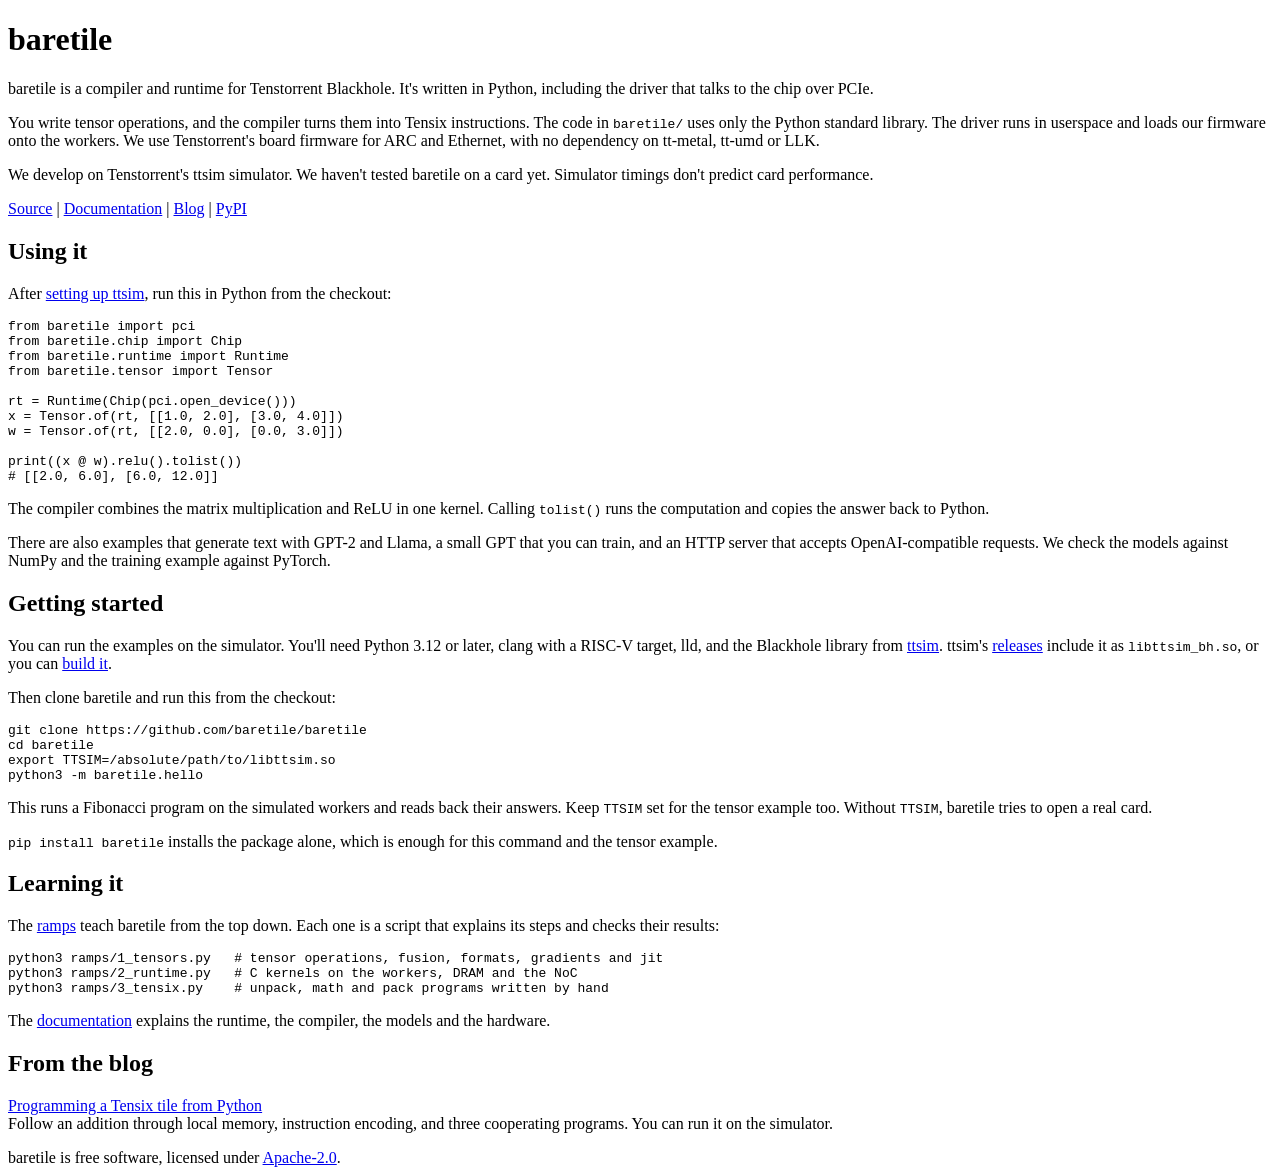
==== website/public/index.html @ c79233c2 "website: add blog" ====
<!doctype html>
<html lang="en">
<head>
<meta charset="utf-8">
<meta name="viewport" content="width=device-width, initial-scale=1">
<title>baretile</title>
<meta name="description" content="baretile is a compiler and runtime for Tenstorrent Blackhole, written in Python.">
<link rel="icon" type="image/svg+xml" href="/baretile.svg">
<link rel="stylesheet" href="/style.css">
</head>
<body>
<main>

<h1>baretile</h1>

<p>baretile is a compiler and runtime for Tenstorrent Blackhole.
It's written in Python, including the driver that talks to the chip over PCIe.</p>

<p>You write tensor operations, and the compiler turns them into Tensix instructions.
The code in <code>baretile/</code> uses only the Python standard library.
The driver runs in userspace and loads our firmware onto the workers.
We use Tenstorrent's board firmware for ARC and Ethernet, with no dependency on tt-metal, tt-umd or LLK.</p>

<p>We develop on Tenstorrent's ttsim simulator.
We haven't tested baretile on a card yet. Simulator timings don't predict card performance.</p>

<p><a href="https://github.com/baretile/baretile">Source</a> |
<a href="https://github.com/baretile/baretile/blob/main/docs/README.md">Documentation</a> |
<a href="/blog/">Blog</a> |
<a href="https://pypi.org/project/baretile/">PyPI</a></p>

<h2>Using it</h2>

<p>After <a href="#getting-started">setting up ttsim</a>, run this in Python from the checkout:</p>

<pre tabindex="0" aria-label="Python example"><code><span class="k">from</span> baretile <span class="k">import</span> pci
<span class="k">from</span> baretile.chip <span class="k">import</span> Chip
<span class="k">from</span> baretile.runtime <span class="k">import</span> Runtime
<span class="k">from</span> baretile.tensor <span class="k">import</span> Tensor

rt = Runtime(Chip(pci.open_device()))
x = Tensor.of(rt, [[<span class="n">1.0</span>, <span class="n">2.0</span>], [<span class="n">3.0</span>, <span class="n">4.0</span>]])
w = Tensor.of(rt, [[<span class="n">2.0</span>, <span class="n">0.0</span>], [<span class="n">0.0</span>, <span class="n">3.0</span>]])

print((x @ w).relu().tolist())
<span class="c"># [[2.0, 6.0], [6.0, 12.0]]</span></code></pre>

<p>The compiler combines the matrix multiplication and ReLU in one kernel.
Calling <code>tolist()</code> runs the computation and copies the answer back to Python.</p>

<p>There are also examples that generate text with GPT-2 and Llama, a small GPT that you can train, and an HTTP server that accepts OpenAI-compatible requests.
We check the models against NumPy and the training example against PyTorch.</p>

<h2 id="getting-started">Getting started</h2>

<p>You can run the examples on the simulator.
You'll need Python 3.12 or later, clang with a RISC-V target, lld, and the Blackhole library from <a href="https://github.com/tenstorrent/ttsim">ttsim</a>.
ttsim's <a href="https://github.com/tenstorrent/ttsim/releases">releases</a> include it as <code>libttsim_bh.so</code>, or you can <a href="https://github.com/baretile/baretile#try-it">build it</a>.</p>

<p>Then clone baretile and run this from the checkout:</p>

<pre tabindex="0" aria-label="Shell commands"><code>git clone https://github.com/baretile/baretile
<span class="k">cd</span> baretile
<span class="k">export</span> TTSIM=/absolute/path/to/libttsim.so
python3 -m baretile.hello</code></pre>

<p>This runs a Fibonacci program on the simulated workers and reads back their answers.
Keep <code>TTSIM</code> set for the tensor example too.
Without <code>TTSIM</code>, baretile tries to open a real card.</p>

<p><code>pip install baretile</code> installs the package alone, which is enough for this command and the tensor example.</p>

<h2>Learning it</h2>

<p>The <a href="https://github.com/baretile/baretile/tree/main/ramps">ramps</a> teach baretile from the top down.
Each one is a script that explains its steps and checks their results:</p>

<pre tabindex="0" aria-label="Tutorial commands"><code>python3 ramps/1_tensors.py   <span class="c"># tensor operations, fusion, formats, gradients and jit</span>
python3 ramps/2_runtime.py   <span class="c"># C kernels on the workers, DRAM and the NoC</span>
python3 ramps/3_tensix.py    <span class="c"># unpack, math and pack programs written by hand</span></code></pre>

<p>The <a href="https://github.com/baretile/baretile/blob/main/docs/README.md">documentation</a> explains the runtime, the compiler, the models and the hardware.</p>

<h2>From the blog</h2>

<p><a href="/blog/programming-a-tensix-tile-from-python/">Programming a Tensix tile from Python</a><br>
Follow an addition through local memory, instruction encoding, and three cooperating programs. You can run it on the simulator.</p>

</main>

<footer>baretile is free software, licensed under <a href="https://github.com/baretile/baretile/blob/main/LICENSE">Apache-2.0</a>.</footer>

</body>
</html>
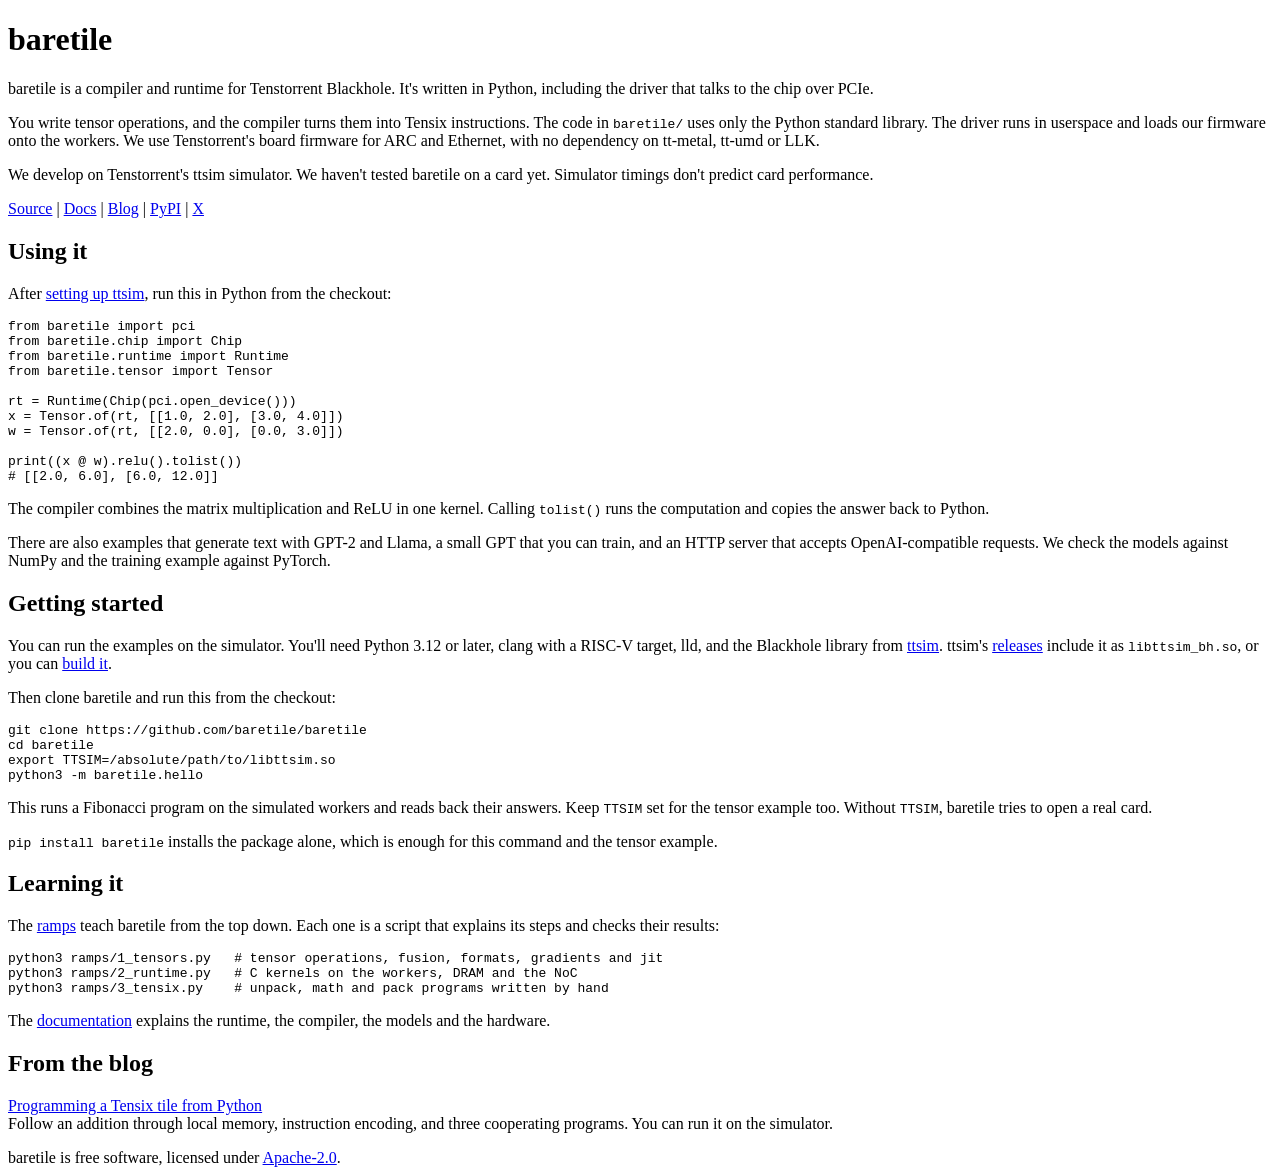
==== commit cb19a7e6: "website: link the X account" ====
--- a/website/public/index.html
+++ b/website/public/index.html
@@ -25,9 +25,10 @@
 We haven't tested baretile on a card yet. Simulator timings don't predict card performance.</p>
 
 <p><a href="https://github.com/baretile/baretile">Source</a> |
-<a href="https://github.com/baretile/baretile/blob/main/docs/README.md">Documentation</a> |
+<a href="https://github.com/baretile/baretile/blob/main/docs/README.md">Docs</a> |
 <a href="/blog/">Blog</a> |
-<a href="https://pypi.org/project/baretile/">PyPI</a></p>
+<a href="https://pypi.org/project/baretile/">PyPI</a> |
+<a href="https://x.com/baretile_">X</a></p>
 
 <h2>Using it</h2>
 
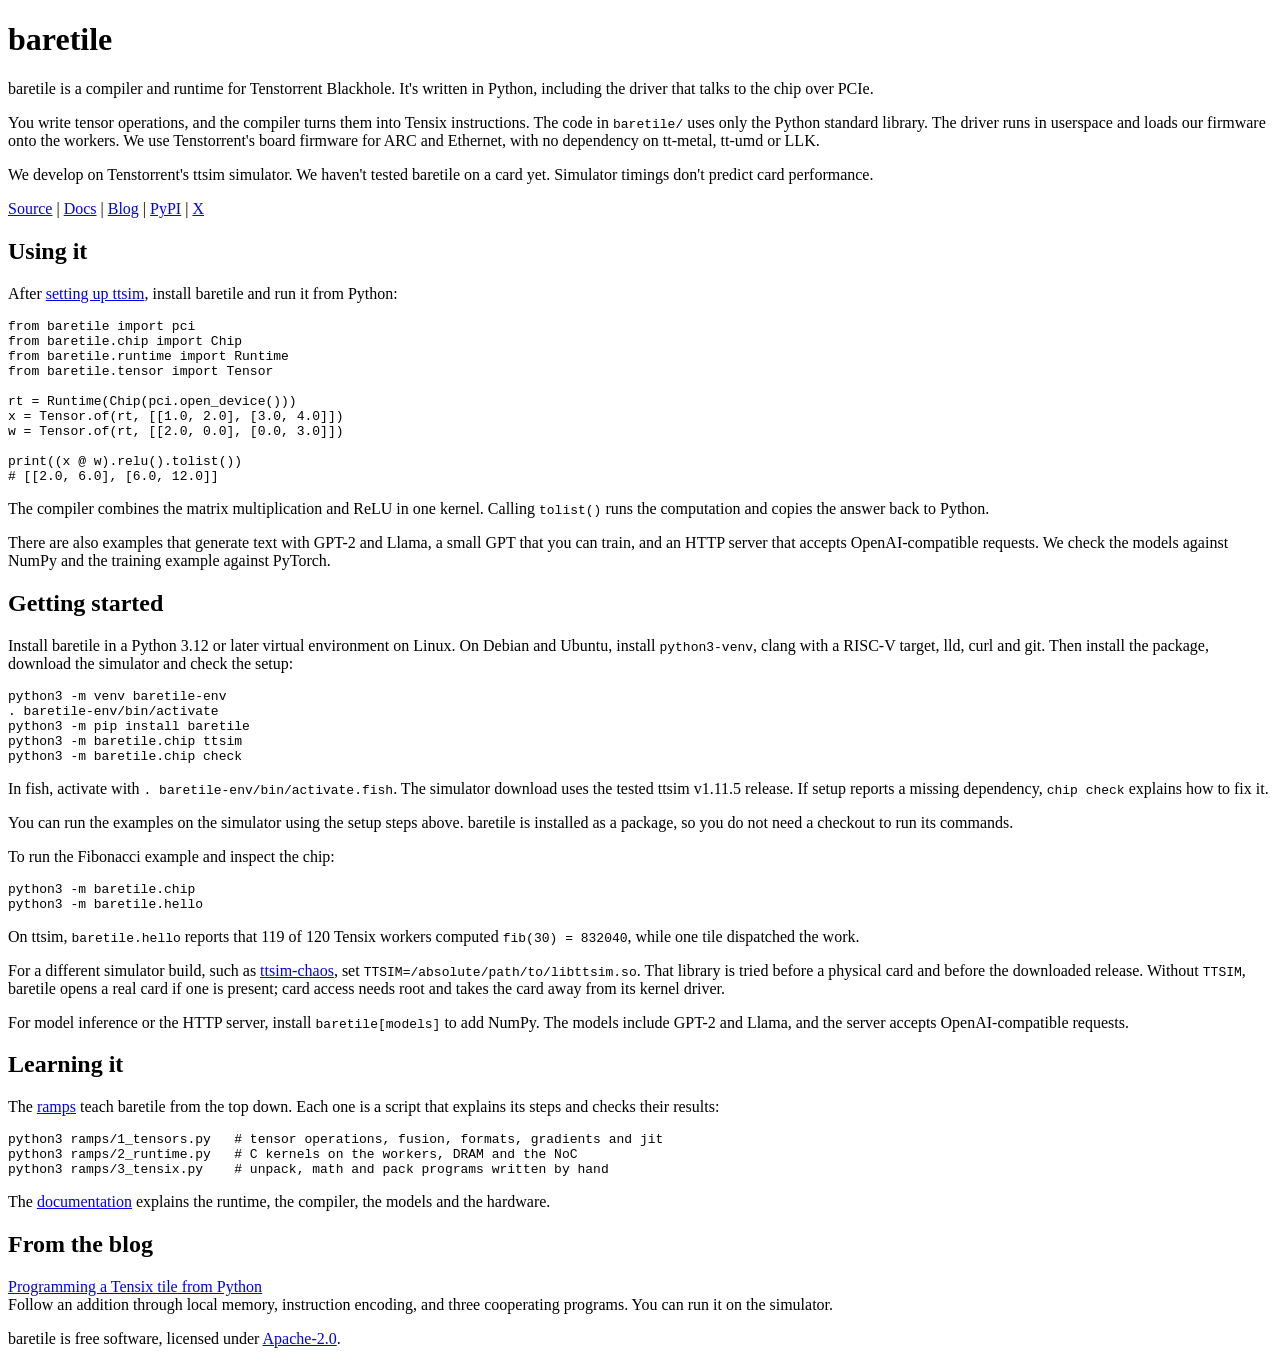
==== commit e7c0dfca: "docs: update website setup to match README" ====
--- a/website/public/index.html
+++ b/website/public/index.html
@@ -32,7 +32,7 @@
 
 <h2>Using it</h2>
 
-<p>After <a href="#getting-started">setting up ttsim</a>, run this in Python from the checkout:</p>
+<p>After <a href="#getting-started">setting up ttsim</a>, install baretile and run it from Python:</p>
 
 <pre tabindex="0" aria-label="Python example"><code><span class="k">from</span> baretile <span class="k">import</span> pci
 <span class="k">from</span> baretile.chip <span class="k">import</span> Chip
@@ -54,22 +54,28 @@
 
 <h2 id="getting-started">Getting started</h2>
 
-<p>You can run the examples on the simulator.
-You'll need Python 3.12 or later, clang with a RISC-V target, lld, and the Blackhole library from <a href="https://github.com/tenstorrent/ttsim">ttsim</a>.
-ttsim's <a href="https://github.com/tenstorrent/ttsim/releases">releases</a> include it as <code>libttsim_bh.so</code>, or you can <a href="https://github.com/baretile/baretile#try-it">build it</a>.</p>
+<p>Install baretile in a Python 3.12 or later virtual environment on Linux. On Debian and Ubuntu, install <code>python3-venv</code>, clang with a RISC-V target, lld, curl and git. Then install the package, download the simulator and check the setup:</p>
 
-<p>Then clone baretile and run this from the checkout:</p>
+<pre tabindex="0" aria-label="Setup commands"><code>python3 -m venv baretile-env
+. baretile-env/bin/activate
+python3 -m pip install baretile
+python3 -m baretile.chip ttsim
+python3 -m baretile.chip check</code></pre>
 
-<pre tabindex="0" aria-label="Shell commands"><code>git clone https://github.com/baretile/baretile
-<span class="k">cd</span> baretile
-<span class="k">export</span> TTSIM=/absolute/path/to/libttsim.so
+<p>In fish, activate with <code>. baretile-env/bin/activate.fish</code>. The simulator download uses the tested ttsim v1.11.5 release. If setup reports a missing dependency, <code>chip check</code> explains how to fix it.</p>
+
+<p>You can run the examples on the simulator using the setup steps above. baretile is installed as a package, so you do not need a checkout to run its commands.</p>
+
+<p>To run the Fibonacci example and inspect the chip:</p>
+
+<pre tabindex="0" aria-label="Shell commands"><code>python3 -m baretile.chip
 python3 -m baretile.hello</code></pre>
 
-<p>This runs a Fibonacci program on the simulated workers and reads back their answers.
-Keep <code>TTSIM</code> set for the tensor example too.
-Without <code>TTSIM</code>, baretile tries to open a real card.</p>
+<p>On ttsim, <code>baretile.hello</code> reports that 119 of 120 Tensix workers computed <code>fib(30) = 832040</code>, while one tile dispatched the work.</p>
 
-<p><code>pip install baretile</code> installs the package alone, which is enough for this command and the tensor example.</p>
+<p>For a different simulator build, such as <a href="https://github.com/baretile/baretile/blob/main/docs/testing.md#ttsim-chaos">ttsim-chaos</a>, set <code>TTSIM=/absolute/path/to/libttsim.so</code>. That library is tried before a physical card and before the downloaded release. Without <code>TTSIM</code>, baretile opens a real card if one is present; card access needs root and takes the card away from its kernel driver.</p>
+
+<p>For model inference or the HTTP server, install <code>baretile[models]</code> to add NumPy. The models include GPT-2 and Llama, and the server accepts OpenAI-compatible requests.</p>
 
 <h2>Learning it</h2>
 
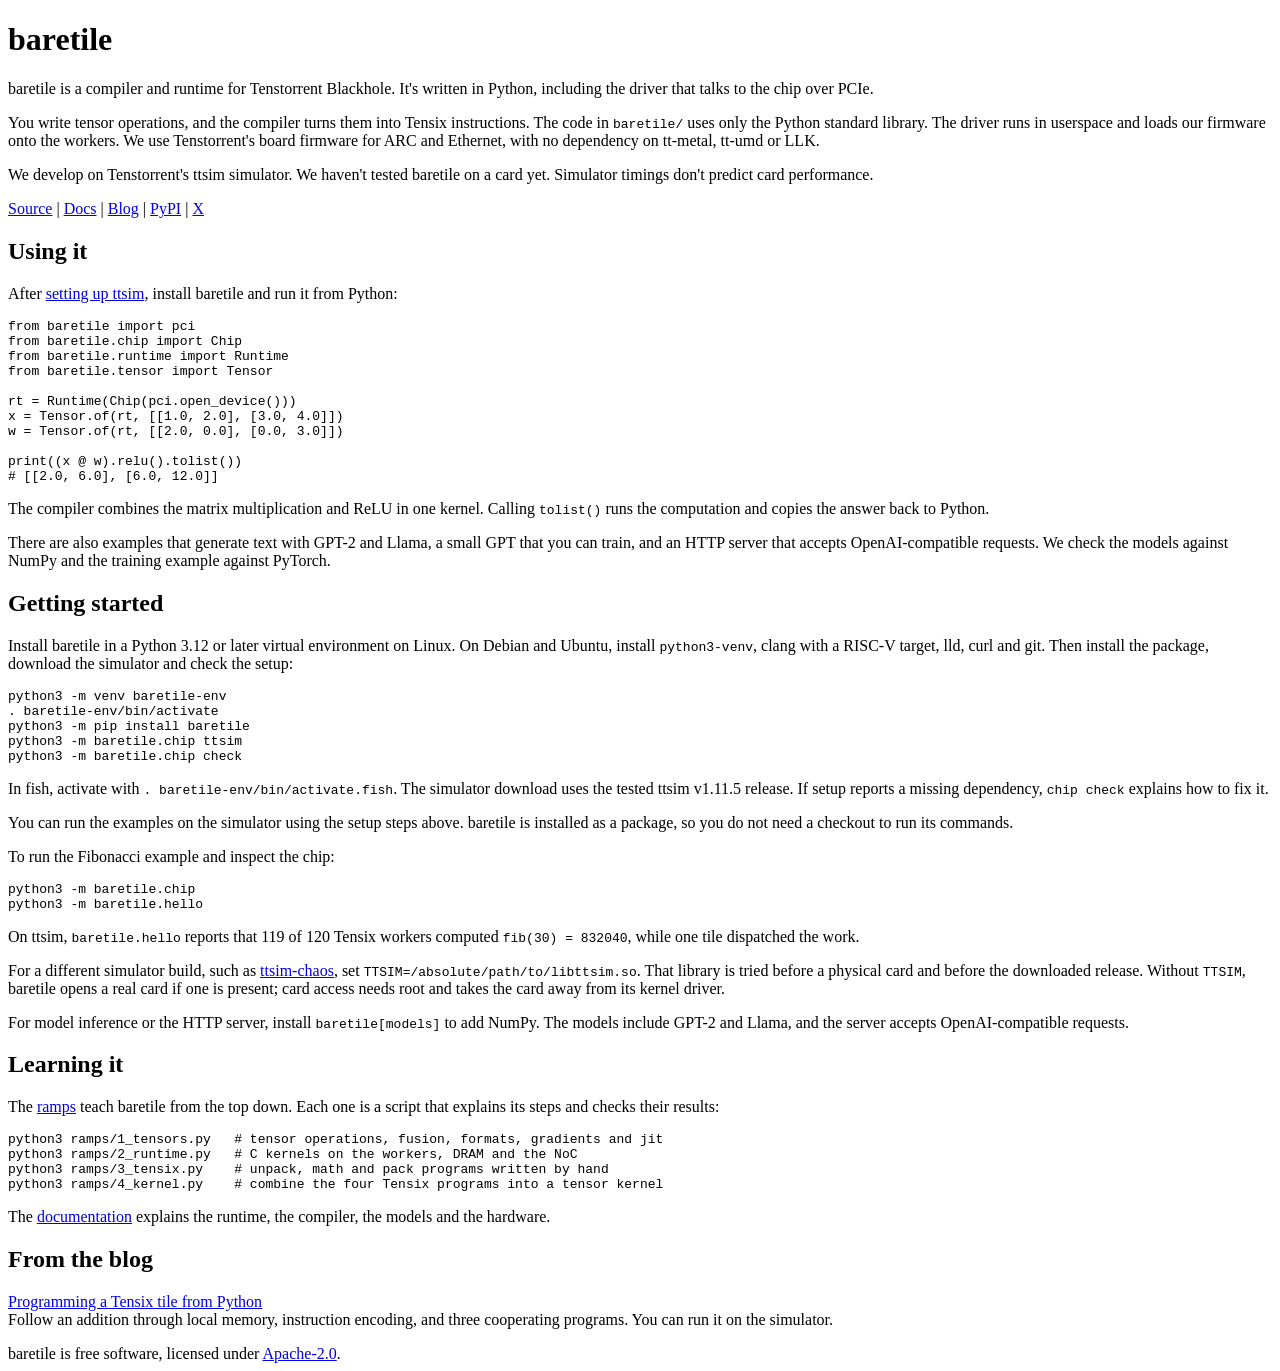
==== commit cf9ffc5a: "docs: include the fourth learning ramp" ====
--- a/website/public/index.html
+++ b/website/public/index.html
@@ -84,7 +84,8 @@
 
 <pre tabindex="0" aria-label="Tutorial commands"><code>python3 ramps/1_tensors.py   <span class="c"># tensor operations, fusion, formats, gradients and jit</span>
 python3 ramps/2_runtime.py   <span class="c"># C kernels on the workers, DRAM and the NoC</span>
-python3 ramps/3_tensix.py    <span class="c"># unpack, math and pack programs written by hand</span></code></pre>
+python3 ramps/3_tensix.py    <span class="c"># unpack, math and pack programs written by hand</span>
+python3 ramps/4_kernel.py    <span class="c"># combine the four Tensix programs into a tensor kernel</span></code></pre>
 
 <p>The <a href="https://github.com/baretile/baretile/blob/main/docs/README.md">documentation</a> explains the runtime, the compiler, the models and the hardware.</p>
 
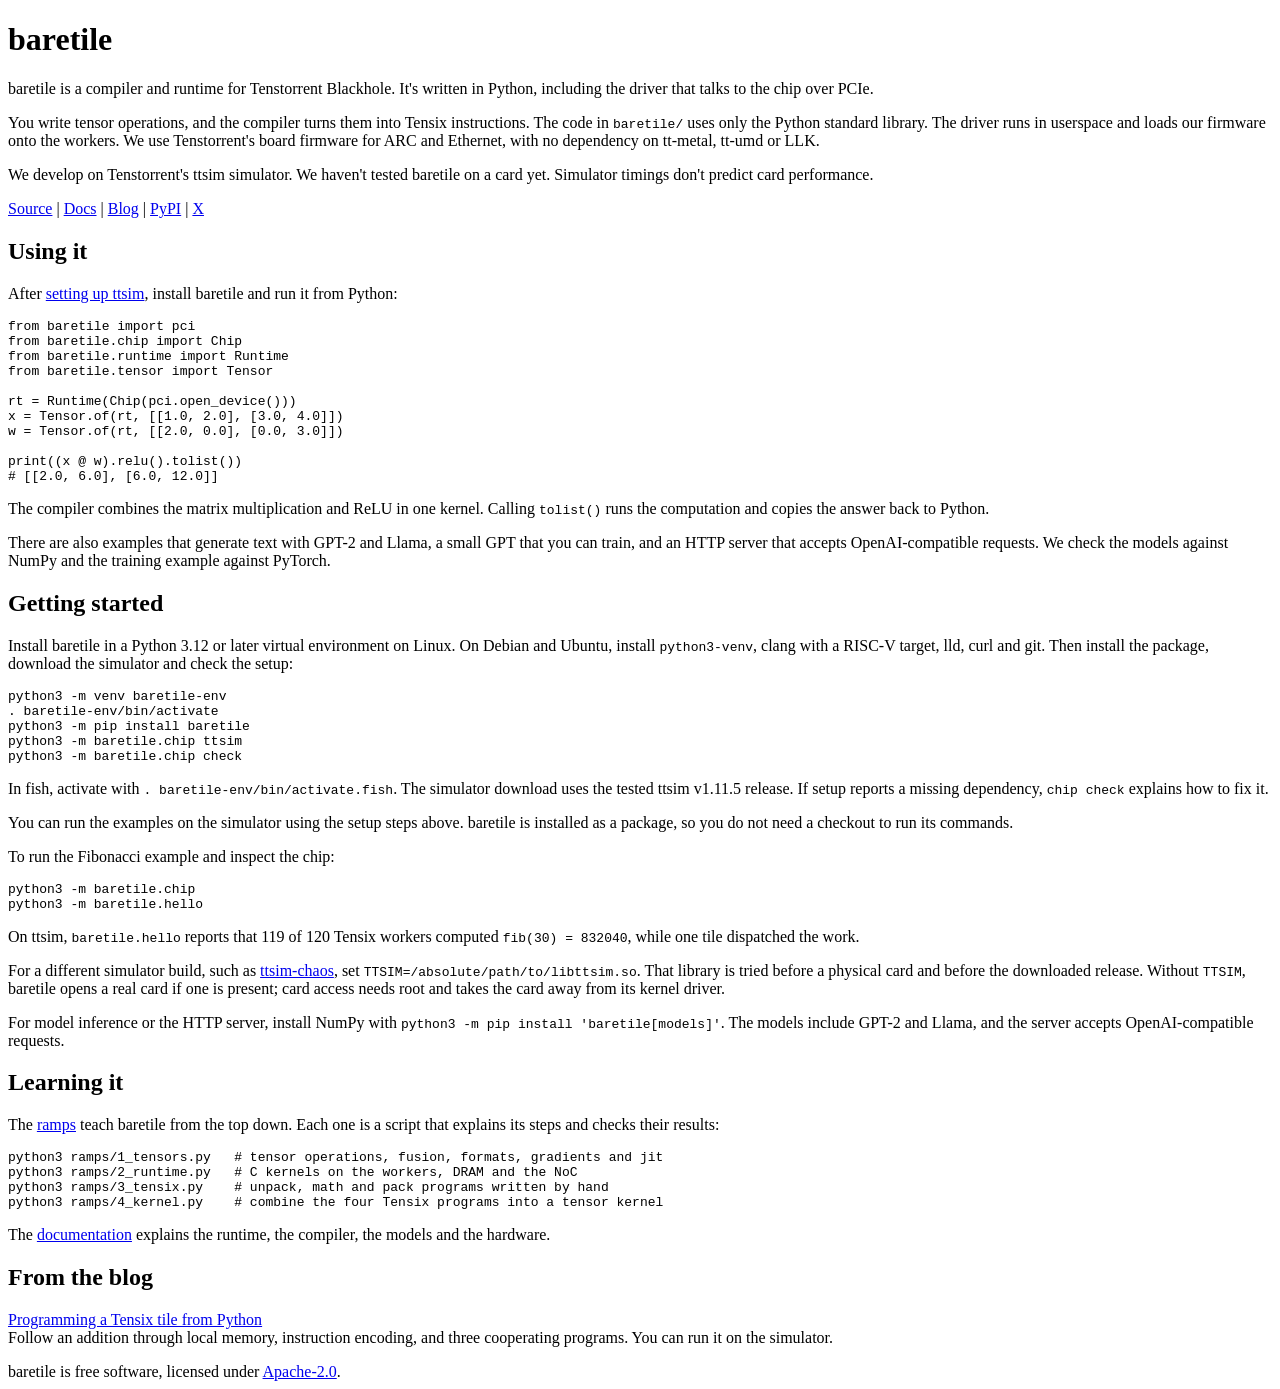
==== commit 00978265: "docs: show the models install command" ====
--- a/website/public/index.html
+++ b/website/public/index.html
@@ -75,7 +75,7 @@
 
 <p>For a different simulator build, such as <a href="https://github.com/baretile/baretile/blob/main/docs/testing.md#ttsim-chaos">ttsim-chaos</a>, set <code>TTSIM=/absolute/path/to/libttsim.so</code>. That library is tried before a physical card and before the downloaded release. Without <code>TTSIM</code>, baretile opens a real card if one is present; card access needs root and takes the card away from its kernel driver.</p>
 
-<p>For model inference or the HTTP server, install <code>baretile[models]</code> to add NumPy. The models include GPT-2 and Llama, and the server accepts OpenAI-compatible requests.</p>
+<p>For model inference or the HTTP server, install NumPy with <code>python3 -m pip install 'baretile[models]'</code>. The models include GPT-2 and Llama, and the server accepts OpenAI-compatible requests.</p>
 
 <h2>Learning it</h2>
 
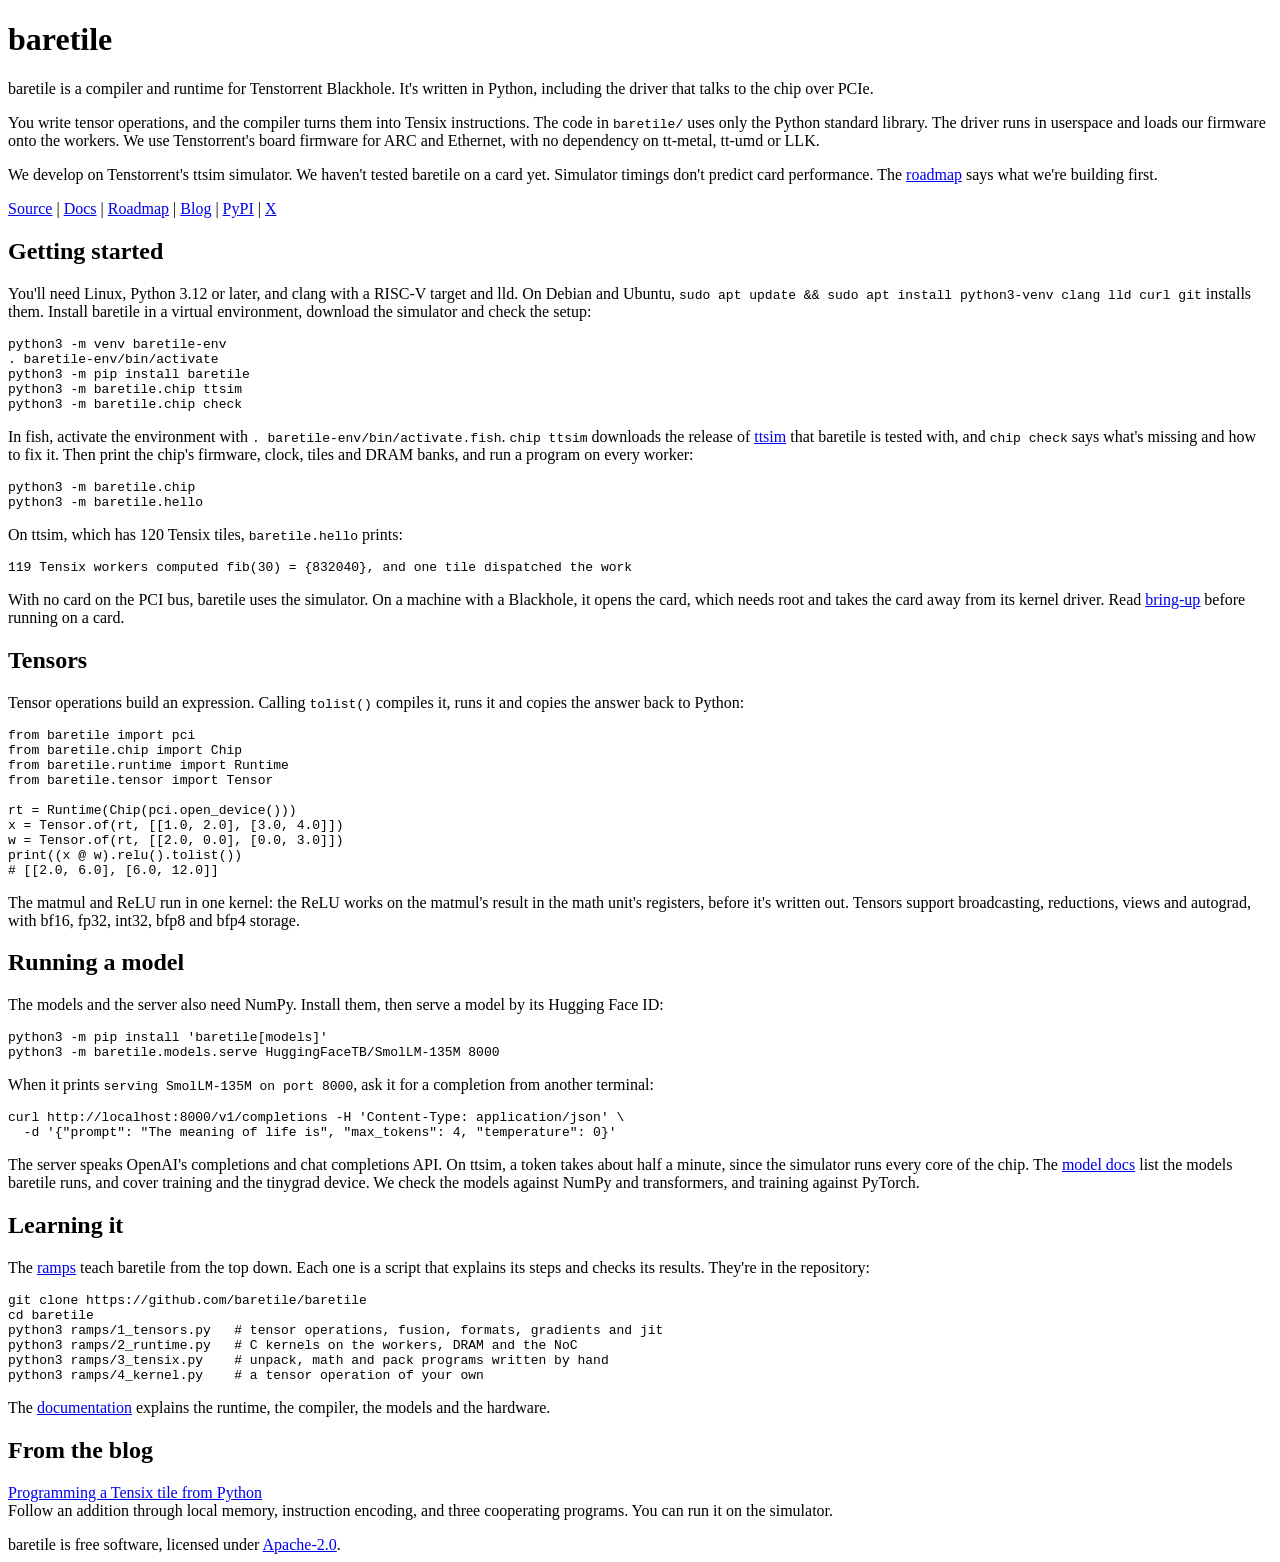
==== commit 966a3247: "website: follow the README's setup, models and ramps" ====
--- a/website/public/index.html
+++ b/website/public/index.html
@@ -22,17 +22,46 @@
 We use Tenstorrent's board firmware for ARC and Ethernet, with no dependency on tt-metal, tt-umd or LLK.</p>
 
 <p>We develop on Tenstorrent's ttsim simulator.
-We haven't tested baretile on a card yet. Simulator timings don't predict card performance.</p>
+We haven't tested baretile on a card yet. Simulator timings don't predict card performance.
+The <a href="https://github.com/orgs/baretile/projects/1">roadmap</a> says what we're building first.</p>
 
 <p><a href="https://github.com/baretile/baretile">Source</a> |
 <a href="https://github.com/baretile/baretile/blob/main/docs/README.md">Docs</a> |
+<a href="https://github.com/orgs/baretile/projects/1">Roadmap</a> |
 <a href="/blog/">Blog</a> |
 <a href="https://pypi.org/project/baretile/">PyPI</a> |
 <a href="https://x.com/baretile_">X</a></p>
 
-<h2>Using it</h2>
+<h2 id="getting-started">Getting started</h2>
 
-<p>After <a href="#getting-started">setting up ttsim</a>, install baretile and run it from Python:</p>
+<p>You'll need Linux, Python 3.12 or later, and clang with a RISC-V target and lld.
+On Debian and Ubuntu, <code>sudo apt update &amp;&amp; sudo apt install python3-venv clang lld curl git</code> installs them.
+Install baretile in a virtual environment, download the simulator and check the setup:</p>
+
+<pre tabindex="0" aria-label="Setup commands"><code>python3 -m venv baretile-env
+. baretile-env/bin/activate
+python3 -m pip install baretile
+python3 -m baretile.chip ttsim
+python3 -m baretile.chip check</code></pre>
+
+<p>In fish, activate the environment with <code>. baretile-env/bin/activate.fish</code>.
+<code>chip ttsim</code> downloads the release of <a href="https://github.com/tenstorrent/ttsim">ttsim</a> that baretile is tested with, and <code>chip check</code> says what's missing and how to fix it.
+Then print the chip's firmware, clock, tiles and DRAM banks, and run a program on every worker:</p>
+
+<pre tabindex="0" aria-label="Commands"><code>python3 -m baretile.chip
+python3 -m baretile.hello</code></pre>
+
+<p>On ttsim, which has 120 Tensix tiles, <code>baretile.hello</code> prints:</p>
+
+<pre tabindex="0" aria-label="Output"><code>119 Tensix workers computed fib(30) = {832040}, and one tile dispatched the work</code></pre>
+
+<p>With no card on the PCI bus, baretile uses the simulator.
+On a machine with a Blackhole, it opens the card, which needs root and takes the card away from its kernel driver.
+Read <a href="https://github.com/baretile/baretile/blob/main/docs/bring-up.md">bring-up</a> before running on a card.</p>
+
+<h2>Tensors</h2>
+
+<p>Tensor operations build an expression. Calling <code>tolist()</code> compiles it, runs it and copies the answer back to Python:</p>
 
 <pre tabindex="0" aria-label="Python example"><code><span class="k">from</span> baretile <span class="k">import</span> pci
 <span class="k">from</span> baretile.chip <span class="k">import</span> Chip
@@ -42,50 +71,41 @@
 rt = Runtime(Chip(pci.open_device()))
 x = Tensor.of(rt, [[<span class="n">1.0</span>, <span class="n">2.0</span>], [<span class="n">3.0</span>, <span class="n">4.0</span>]])
 w = Tensor.of(rt, [[<span class="n">2.0</span>, <span class="n">0.0</span>], [<span class="n">0.0</span>, <span class="n">3.0</span>]])
-
 print((x @ w).relu().tolist())
 <span class="c"># [[2.0, 6.0], [6.0, 12.0]]</span></code></pre>
 
-<p>The compiler combines the matrix multiplication and ReLU in one kernel.
-Calling <code>tolist()</code> runs the computation and copies the answer back to Python.</p>
+<p>The matmul and ReLU run in one kernel: the ReLU works on the matmul's result in the math unit's registers, before it's written out.
+Tensors support broadcasting, reductions, views and autograd, with bf16, fp32, int32, bfp8 and bfp4 storage.</p>
 
-<p>There are also examples that generate text with GPT-2 and Llama, a small GPT that you can train, and an HTTP server that accepts OpenAI-compatible requests.
-We check the models against NumPy and the training example against PyTorch.</p>
+<h2>Running a model</h2>
 
-<h2 id="getting-started">Getting started</h2>
+<p>The models and the server also need NumPy. Install them, then serve a model by its Hugging Face ID:</p>
 
-<p>Install baretile in a Python 3.12 or later virtual environment on Linux. On Debian and Ubuntu, install <code>python3-venv</code>, clang with a RISC-V target, lld, curl and git. Then install the package, download the simulator and check the setup:</p>
+<pre tabindex="0" aria-label="Serving commands"><code>python3 -m pip install 'baretile[models]'
+python3 -m baretile.models.serve HuggingFaceTB/SmolLM-135M 8000</code></pre>
 
-<pre tabindex="0" aria-label="Setup commands"><code>python3 -m venv baretile-env
-. baretile-env/bin/activate
-python3 -m pip install baretile
-python3 -m baretile.chip ttsim
-python3 -m baretile.chip check</code></pre>
+<p>When it prints <code>serving SmolLM-135M on port 8000</code>, ask it for a completion from another terminal:</p>
 
-<p>In fish, activate with <code>. baretile-env/bin/activate.fish</code>. The simulator download uses the tested ttsim v1.11.5 release. If setup reports a missing dependency, <code>chip check</code> explains how to fix it.</p>
+<pre tabindex="0" aria-label="Request"><code>curl http://localhost:8000/v1/completions -H 'Content-Type: application/json' \
+  -d '{"prompt": "The meaning of life is", "max_tokens": 4, "temperature": 0}'</code></pre>
 
-<p>You can run the examples on the simulator using the setup steps above. baretile is installed as a package, so you do not need a checkout to run its commands.</p>
-
-<p>To run the Fibonacci example and inspect the chip:</p>
-
-<pre tabindex="0" aria-label="Shell commands"><code>python3 -m baretile.chip
-python3 -m baretile.hello</code></pre>
-
-<p>On ttsim, <code>baretile.hello</code> reports that 119 of 120 Tensix workers computed <code>fib(30) = 832040</code>, while one tile dispatched the work.</p>
-
-<p>For a different simulator build, such as <a href="https://github.com/baretile/baretile/blob/main/docs/testing.md#ttsim-chaos">ttsim-chaos</a>, set <code>TTSIM=/absolute/path/to/libttsim.so</code>. That library is tried before a physical card and before the downloaded release. Without <code>TTSIM</code>, baretile opens a real card if one is present; card access needs root and takes the card away from its kernel driver.</p>
-
-<p>For model inference or the HTTP server, install NumPy with <code>python3 -m pip install 'baretile[models]'</code>. The models include GPT-2 and Llama, and the server accepts OpenAI-compatible requests.</p>
+<p>The server speaks OpenAI's completions and chat completions API.
+On ttsim, a token takes about half a minute, since the simulator runs every core of the chip.
+The <a href="https://github.com/baretile/baretile/blob/main/docs/models.md">model docs</a> list the models baretile runs, and cover training and the tinygrad device.
+We check the models against NumPy and transformers, and training against PyTorch.</p>
 
 <h2>Learning it</h2>
 
 <p>The <a href="https://github.com/baretile/baretile/tree/main/ramps">ramps</a> teach baretile from the top down.
-Each one is a script that explains its steps and checks their results:</p>
+Each one is a script that explains its steps and checks its results.
+They're in the repository:</p>
 
-<pre tabindex="0" aria-label="Tutorial commands"><code>python3 ramps/1_tensors.py   <span class="c"># tensor operations, fusion, formats, gradients and jit</span>
+<pre tabindex="0" aria-label="Tutorial commands"><code>git clone https://github.com/baretile/baretile
+<span class="k">cd</span> baretile
+python3 ramps/1_tensors.py   <span class="c"># tensor operations, fusion, formats, gradients and jit</span>
 python3 ramps/2_runtime.py   <span class="c"># C kernels on the workers, DRAM and the NoC</span>
 python3 ramps/3_tensix.py    <span class="c"># unpack, math and pack programs written by hand</span>
-python3 ramps/4_kernel.py    <span class="c"># combine the four Tensix programs into a tensor kernel</span></code></pre>
+python3 ramps/4_kernel.py    <span class="c"># a tensor operation of your own</span></code></pre>
 
 <p>The <a href="https://github.com/baretile/baretile/blob/main/docs/README.md">documentation</a> explains the runtime, the compiler, the models and the hardware.</p>
 
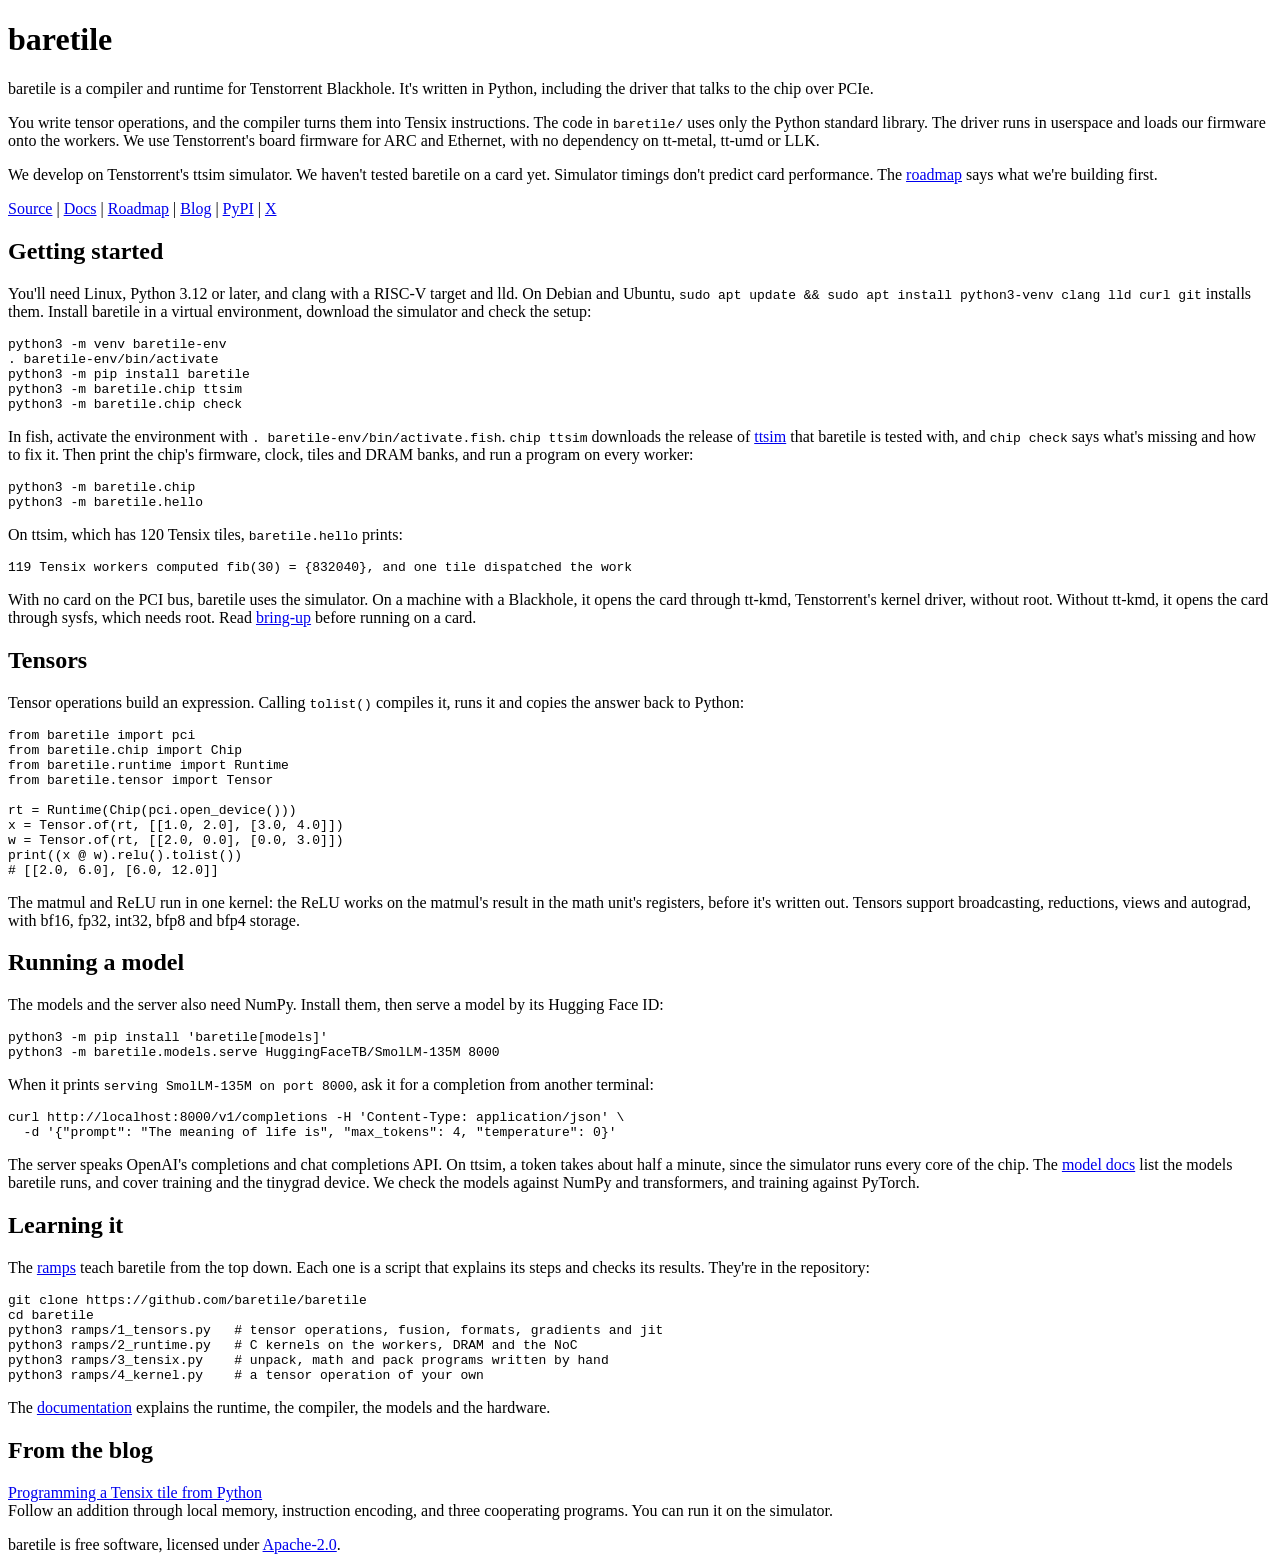
==== commit 1630a95a: "website: open a card through tt-kmd, without root" ====
--- a/website/public/index.html
+++ b/website/public/index.html
@@ -56,7 +56,8 @@
 <pre tabindex="0" aria-label="Output"><code>119 Tensix workers computed fib(30) = {832040}, and one tile dispatched the work</code></pre>
 
 <p>With no card on the PCI bus, baretile uses the simulator.
-On a machine with a Blackhole, it opens the card, which needs root and takes the card away from its kernel driver.
+On a machine with a Blackhole, it opens the card through tt-kmd, Tenstorrent's kernel driver, without root.
+Without tt-kmd, it opens the card through sysfs, which needs root.
 Read <a href="https://github.com/baretile/baretile/blob/main/docs/bring-up.md">bring-up</a> before running on a card.</p>
 
 <h2>Tensors</h2>
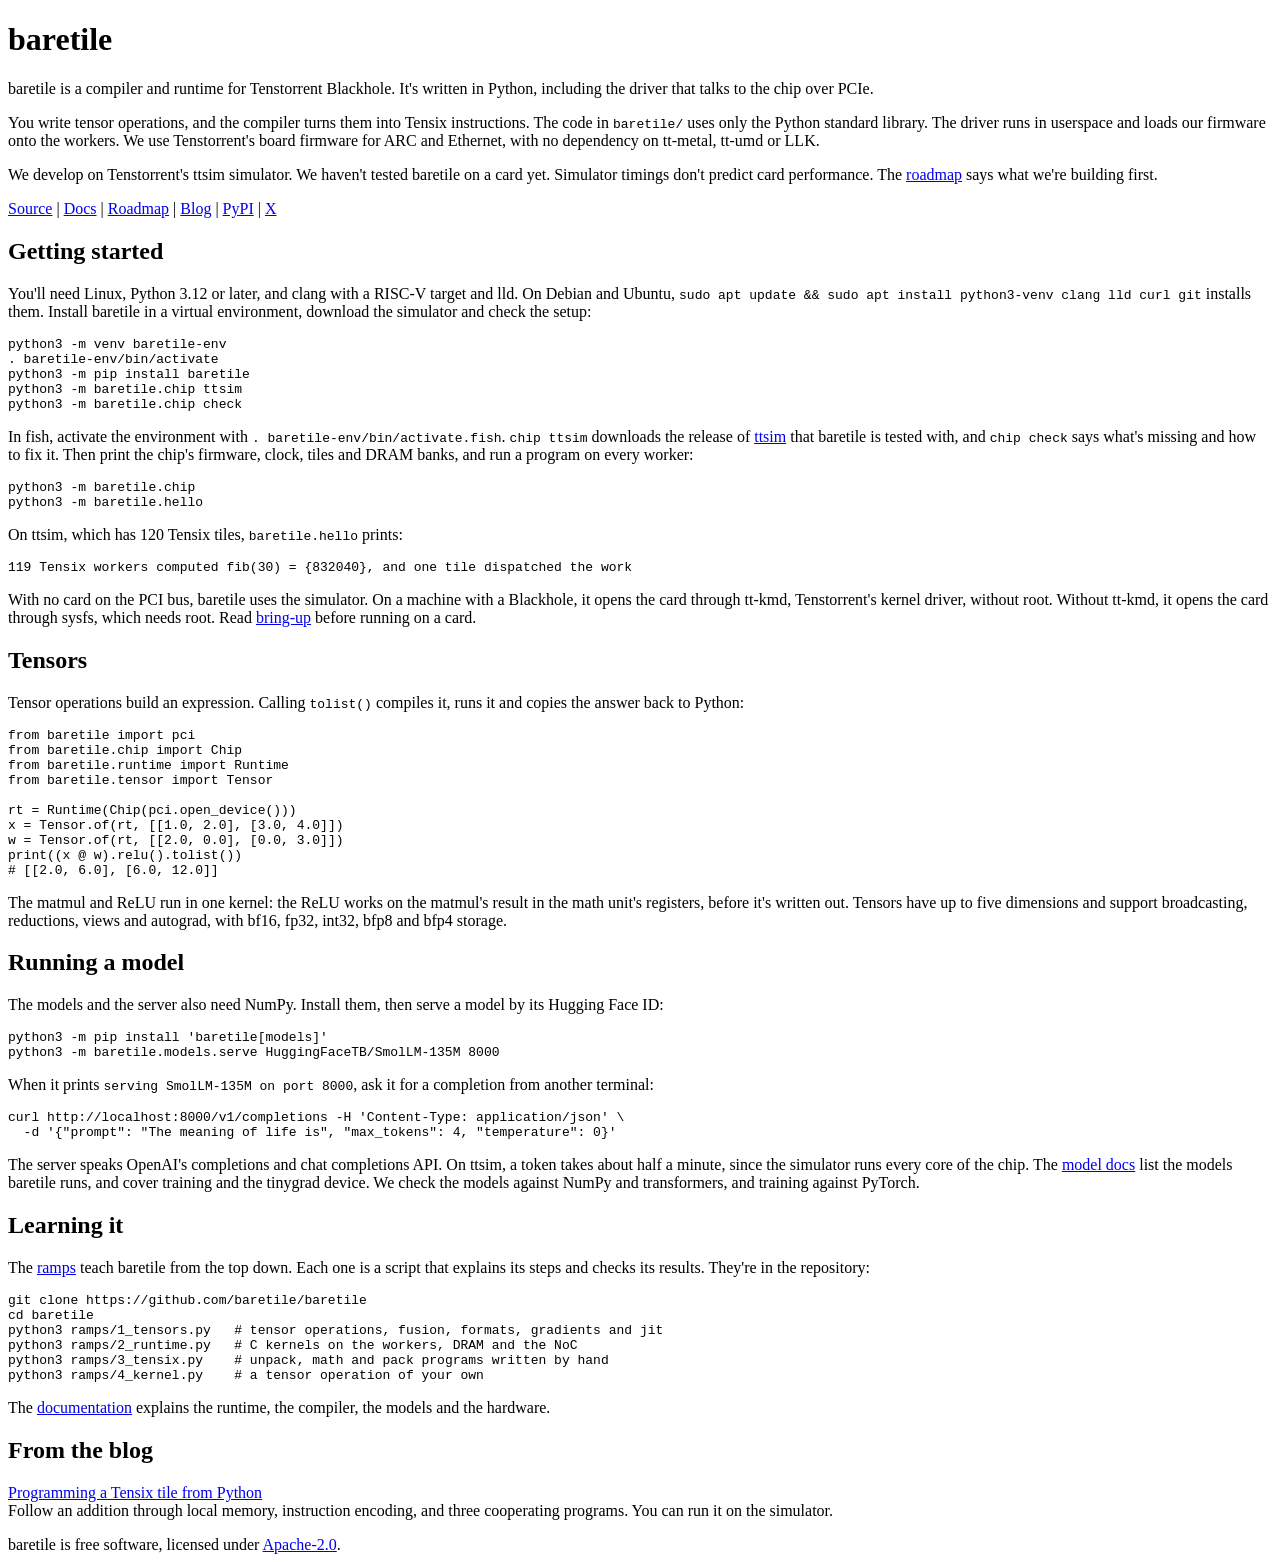
==== commit a1e520ce: "docs: say tensors have up to five dimensions, and that the tests run in parallel" ====
--- a/website/public/index.html
+++ b/website/public/index.html
@@ -76,7 +76,7 @@
 <span class="c"># [[2.0, 6.0], [6.0, 12.0]]</span></code></pre>
 
 <p>The matmul and ReLU run in one kernel: the ReLU works on the matmul's result in the math unit's registers, before it's written out.
-Tensors support broadcasting, reductions, views and autograd, with bf16, fp32, int32, bfp8 and bfp4 storage.</p>
+Tensors have up to five dimensions and support broadcasting, reductions, views and autograd, with bf16, fp32, int32, bfp8 and bfp4 storage.</p>
 
 <h2>Running a model</h2>
 
